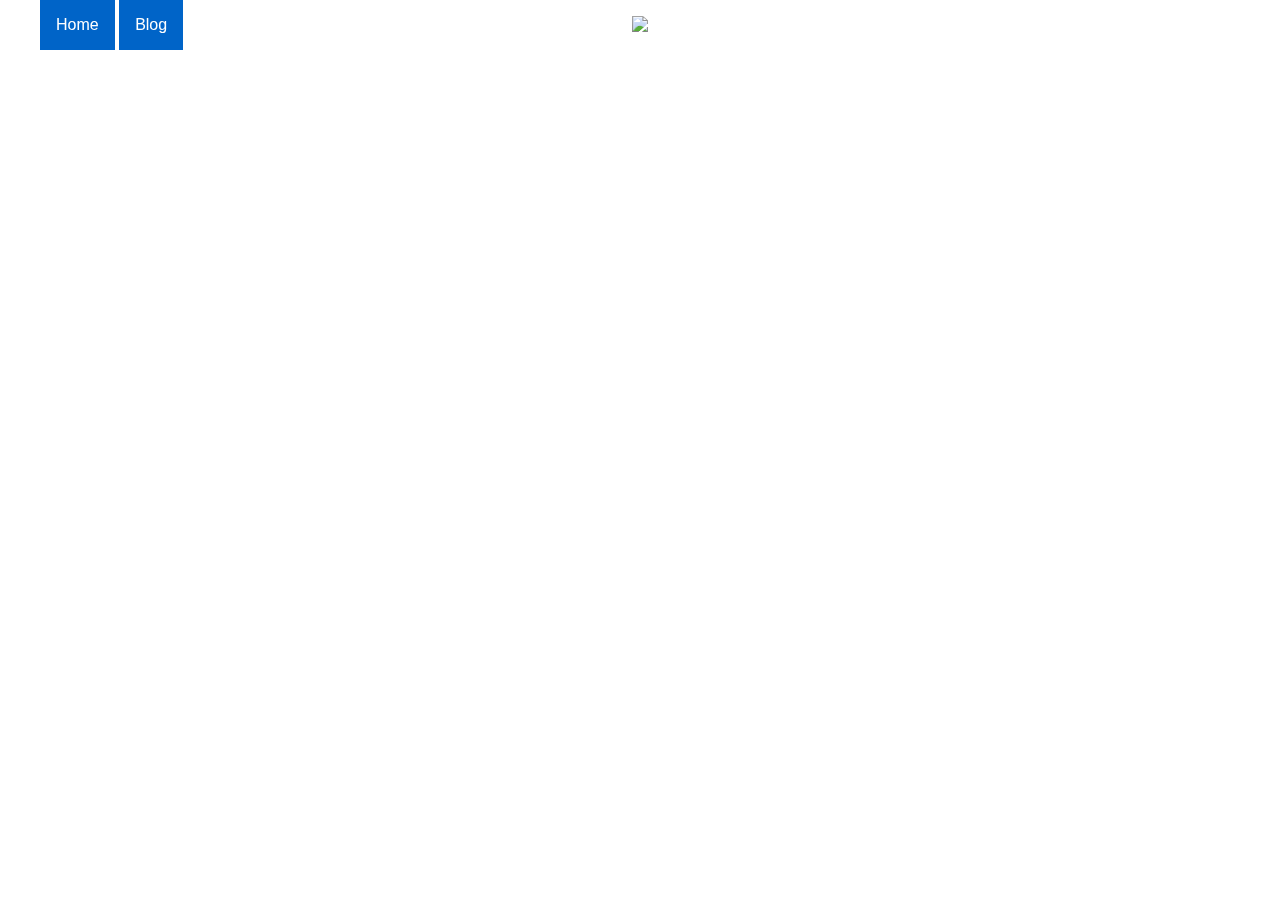
==== propage.html @ d681d604 "Finish frontend, add processing.js sketches, and basic javascript" ====
<!DOCTYPE html>
<html>
  <head>
		<link type="text/css" rel="stylesheet" href="stylesheet.css" />
      <title>Processing.js Test</title>
      <script type="text/javascript" src="processing.js"></script>
  </head>

  <body>
	    <nav>
	    	<ul>
	    		<a href="index.html"> <li>Home</li> </a>
	    		<a href="program.html"> <li>Blog</li> </a>
    		</ul>
    	</nav>

      <header>
        <img src="header_1.png"/>
      </header>

    	<canvas data-processing-sources="hello.pde"></canvas>
    	<canvas data-processing-sources="hello2.pde"></canvas>
    	<canvas data-processing-sources="hello3.pde"></canvas>
</body>
</html>
---- stylesheet.css ----
body {
	font-family: Brandon Grotesque,Futura, Tahoma, sans-serif;
	color:white;
	background: url("header_2.jpg") no-repeat center fixed; 
	background-size:cover;
	}

#index {
	background: url("bg6.jpg") no-repeat center fixed; 
	background-size:cover;
}

.bg {
	//position: absolute;
	visibility: hidden;
	top:0px;
	left:0px;
}

html {
}

p {
	text-align: justify;
	padding:1em;
}

span {
	color:red;
}

ul {
	list-style-type: none;
	margin:0px;
	border:0px;
}

li {
	font-family: Futura, Tahoma, sans-serif;
	display:inline-block;
	padding:1em;
	margin:0px;
	border:0px;
	background-color: rgba(0,100,200,1);
}

li:hover {
	background-color: rgba(0,155,100,1);
}

h1 {
	text-align: center;
}

h2 {
	text-align: center;
}

h3 {
	text-align: center;
}

a {
	text-decoration: none;
	color:white;
	margin:0px;
	padding:0px;
	content: 0px;
}

canvas {
	margin-top:5em;
	margin-left:8em;
}

section {
	//border:5px solid white;
	position: absolute;
}

header {
	//background-color: rgba(0,200,255,0.5);
	text-align: center;
	/*background-color: #F38630;*/
	overflow: hidden;
	margin-top:1em;
	margin-bottom:10px;
}

header img{
	//width:100%;
}

div {
	//border:5px solid white;
	margin:auto;
	//border-radius:5px;
	//background-color: rgba(0,200,255,0.3);
	//position: absolute;
	overflow: hidden;
}

nav {
	text-align: center;
	position: fixed;
	display: block;
	top:0px;
	left: 0px;
	margin:0px;
	border:0px;
	border-radius: 0px;
	background-color: rgba(0,200,255,0);
	z-index: 1;
}

/*aside {
	border:4px solid green;
	overflow:hidden;
	position: absolute;
    display:block;
	width:15em;
	height:1084px;
	//float: left;
    margin-bottom:1em;
}*/

.sidebar {
	top: 33.9em;
	overflow:hidden;
	position: absolute;
    display:block;
	width:15em;
	height:1084px;
	//float: left;
    margin-bottom:1em;
	background-color: rgba(0,20,25,0.8);
}

.sticky {
	position: fixed;
	top: 3.3em;
	overflow:hidden;
	width:15em;
	height:1084px;
}

div > img {
	height: 100%;
	opacity: 0.7;
}

article {
    display:inline-block;
    position: relative;
	//float: right;
	background-color: rgba(0,20,25,0.8);
    margin-left:16em;
}

article img {
	border: :0px;
	padding: 0px;
	margin: 0px;
	opacity: 1;
    width:100%;
}

details {
	margin-left: 1em;
	//background-color: rgba(0,20,25,0.3);
}

figure {
	border: :0px;
	padding: 0px;
	margin: 0px;
	text-align: center;
}

footer {
	text-align: center;
	background-color: rgba(0,20,25,0.8);
	clear:both;
    margin-left:16em;
	border-bottom-left-radius: 15px;
	border-bottom-right-radius: 15px;

	position: relative;
	//bottom:0px;
	display:block;
}

.button {
	background-color: rgba(0,200,255,0.3);
	text-align: center;
	width:40em;
	height: 10em;
	margin-bottom: 0.5em;
	border:0.3em solid rgba(255,255,255,0.3);
}

.button h1 {
	padding-top: 1.5em;
}

#b1 {
	margin-top: 10em;

}

.button:hover {
	border:0.3em solid rgba(255,255,255,0.3);
	background-color: rgba(0,255,200,0.3);
}
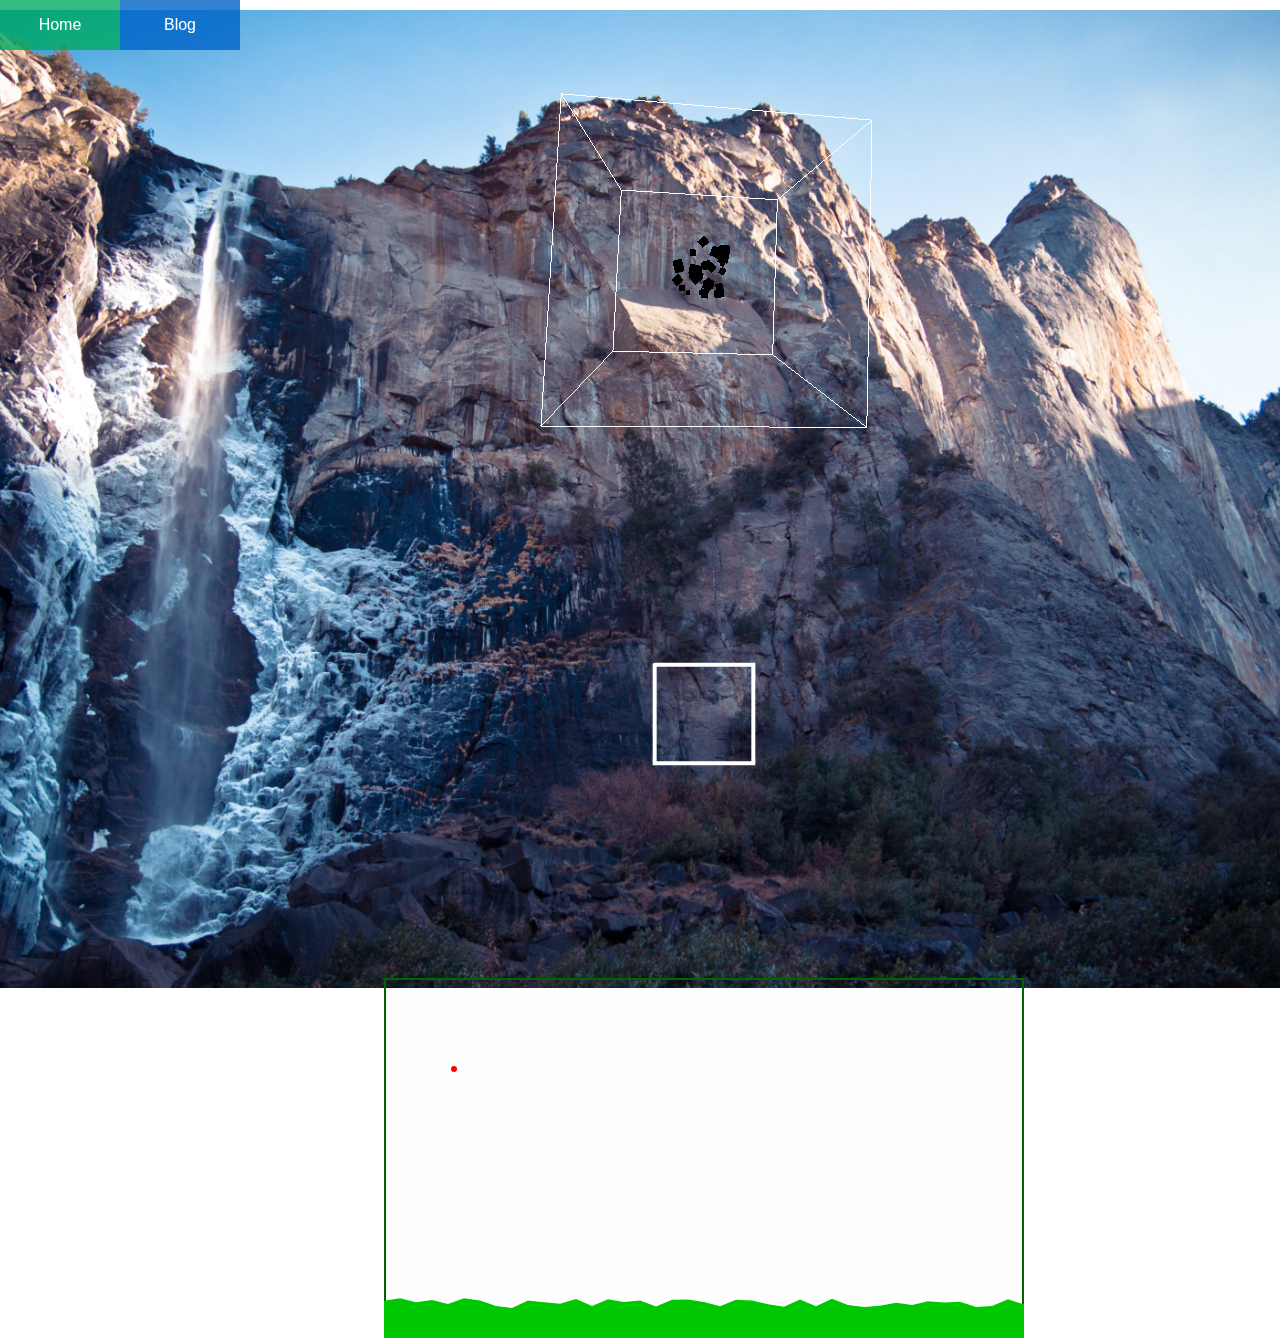
==== commit 617dae87: "Make final touchups before uploading to GITHUB. Added README, PDE and image files." ====
--- a/propage.html
+++ b/propage.html
@@ -1,25 +1,29 @@
 <!DOCTYPE html>
 <html>
-  <head>
-		<link type="text/css" rel="stylesheet" href="stylesheet.css" />
-      <title>Processing.js Test</title>
-      <script type="text/javascript" src="processing.js"></script>
-  </head>
+    <head>
+		    <link type="text/css" rel="stylesheet" href="stylesheet.css" />
+        <script src="jquery-1.12.0.min.js"></script>
+        <script src="parallax.js-1.3.1/parallax.js"></script>
+        <script type="text/javascript" src="processing.js"></script>
 
-  <body>
-	    <nav>
-	    	<ul>
-	    		<a href="index.html"> <li>Home</li> </a>
-	    		<a href="program.html"> <li>Blog</li> </a>
-    		</ul>
-    	</nav>
+        <title>Processing.js Test</title>
+    </head>
 
-      <header>
-        <img src="header_1.png"/>
-      </header>
+    <body>
+    <div  class="parallax-window" data-parallax="scroll" data-image-src="bg5.jpg">
+  	    <nav>
+    	    	<ul>
+      	    		<a href="index.html"> <li>Home</li> </a>
+      	    		<a href="program.html"> <li>Blog</li> </a>
+        		</ul>
+      	</nav>
 
-    	<canvas data-processing-sources="hello.pde"></canvas>
-    	<canvas data-processing-sources="hello2.pde"></canvas>
-    	<canvas data-processing-sources="hello3.pde"></canvas>
-</body>
-</html>+        <header>
+        </header>
+
+      	<canvas data-processing-sources="processing1.pde"></canvas>
+      	<canvas data-processing-sources="processing2.pde"></canvas>
+      	<canvas data-processing-sources="processing3.pde"></canvas>
+  </div>
+  </body>
+  </html>--- a/stylesheet.css
+++ b/stylesheet.css
@@ -1,23 +1,15 @@
 body {
 	font-family: Brandon Grotesque,Futura, Tahoma, sans-serif;
 	color:white;
-	background: url("header_2.jpg") no-repeat center fixed; 
-	background-size:cover;
+	text-align: center;
+	background-color: white;
+	margin: 0px;
+	padding: 0px;
 	}
 
 #index {
 	background: url("bg6.jpg") no-repeat center fixed; 
 	background-size:cover;
-}
-
-.bg {
-	//position: absolute;
-	visibility: hidden;
-	top:0px;
-	left:0px;
-}
-
-html {
 }
 
 p {
@@ -29,43 +21,37 @@
 	color:red;
 }
 
+nav {
+	text-align: center;
+	position: fixed;
+	top:0px;
+	left: 0px;
+	z-index: 1;
+}
+
 ul {
 	list-style-type: none;
 	margin:0px;
 	border:0px;
+	padding: 0px;
 }
 
 li {
-	font-family: Futura, Tahoma, sans-serif;
 	display:inline-block;
-	padding:1em;
-	margin:0px;
-	border:0px;
-	background-color: rgba(0,100,200,1);
+	float:left;
+	min-width: 7.5em;
+	padding-top:1em;
+	padding-bottom: 1em;
+	background-color: rgba(0,100,200,0.8);
 }
 
 li:hover {
-	background-color: rgba(0,155,100,1);
-}
-
-h1 {
-	text-align: center;
-}
-
-h2 {
-	text-align: center;
-}
-
-h3 {
-	text-align: center;
+	background-color: rgba(0,170,100,0.8);
 }
 
 a {
 	text-decoration: none;
 	color:white;
-	margin:0px;
-	padding:0px;
-	content: 0px;
 }
 
 canvas {
@@ -73,126 +59,72 @@
 	margin-left:8em;
 }
 
-section {
-	//border:5px solid white;
-	position: absolute;
-}
-
 header {
 	//background-color: rgba(0,200,255,0.5);
 	text-align: center;
-	/*background-color: #F38630;*/
-	overflow: hidden;
-	margin-top:1em;
 	margin-bottom:10px;
 }
 
-header img{
-	//width:100%;
+header h1{
+	//background-color: rgba(0,20,25,0.8);
+	padding-top: 275px;
+	padding-bottom: 26px;
+	margin-top:0px;
 }
 
-div {
-	//border:5px solid white;
-	margin:auto;
-	//border-radius:5px;
-	//background-color: rgba(0,200,255,0.3);
-	//position: absolute;
-	overflow: hidden;
-}
-
-nav {
-	text-align: center;
-	position: fixed;
-	display: block;
-	top:0px;
-	left: 0px;
-	margin:0px;
-	border:0px;
-	border-radius: 0px;
-	background-color: rgba(0,200,255,0);
-	z-index: 1;
-}
-
-/*aside {
-	border:4px solid green;
-	overflow:hidden;
+.sidebar {
+	top: 414px;
 	position: absolute;
     display:block;
 	width:15em;
-	height:1084px;
-	//float: left;
-    margin-bottom:1em;
-}*/
-
-.sidebar {
-	top: 33.9em;
-	overflow:hidden;
-	position: absolute;
-    display:block;
-	width:15em;
-	height:1084px;
-	//float: left;
-    margin-bottom:1em;
-	background-color: rgba(0,20,25,0.8);
+	height:inherit;
+	background-color: rgba(0,40,60,0.7);
 }
 
 .sticky {
 	position: fixed;
-	top: 3.3em;
-	overflow:hidden;
+	top: 3.45em;
 	width:15em;
-	height:1084px;
-}
-
-div > img {
-	height: 100%;
-	opacity: 0.7;
 }
 
 article {
     display:inline-block;
     position: relative;
-	//float: right;
-	background-color: rgba(0,20,25,0.8);
+	background-color: rgba(0,40,60,0.7);
     margin-left:16em;
+    margin-right: 1em;
 }
 
 article img {
-	border: :0px;
-	padding: 0px;
-	margin: 0px;
-	opacity: 1;
     width:100%;
 }
 
 details {
 	margin-left: 1em;
-	//background-color: rgba(0,20,25,0.3);
+	text-align: left;
 }
 
 figure {
-	border: :0px;
-	padding: 0px;
-	margin: 0px;
+	margin: 5px;
 	text-align: center;
 }
 
 footer {
 	text-align: center;
-	background-color: rgba(0,20,25,0.8);
+	background-color: rgba(0,40,60,0.7);
 	clear:both;
     margin-left:16em;
 	border-bottom-left-radius: 15px;
 	border-bottom-right-radius: 15px;
-
+	margin-right: 1em;
 	position: relative;
-	//bottom:0px;
 	display:block;
 }
 
 .button {
 	background-color: rgba(0,200,255,0.3);
 	text-align: center;
+	margin: auto;
 	width:40em;
 	height: 10em;
 	margin-bottom: 0.5em;
